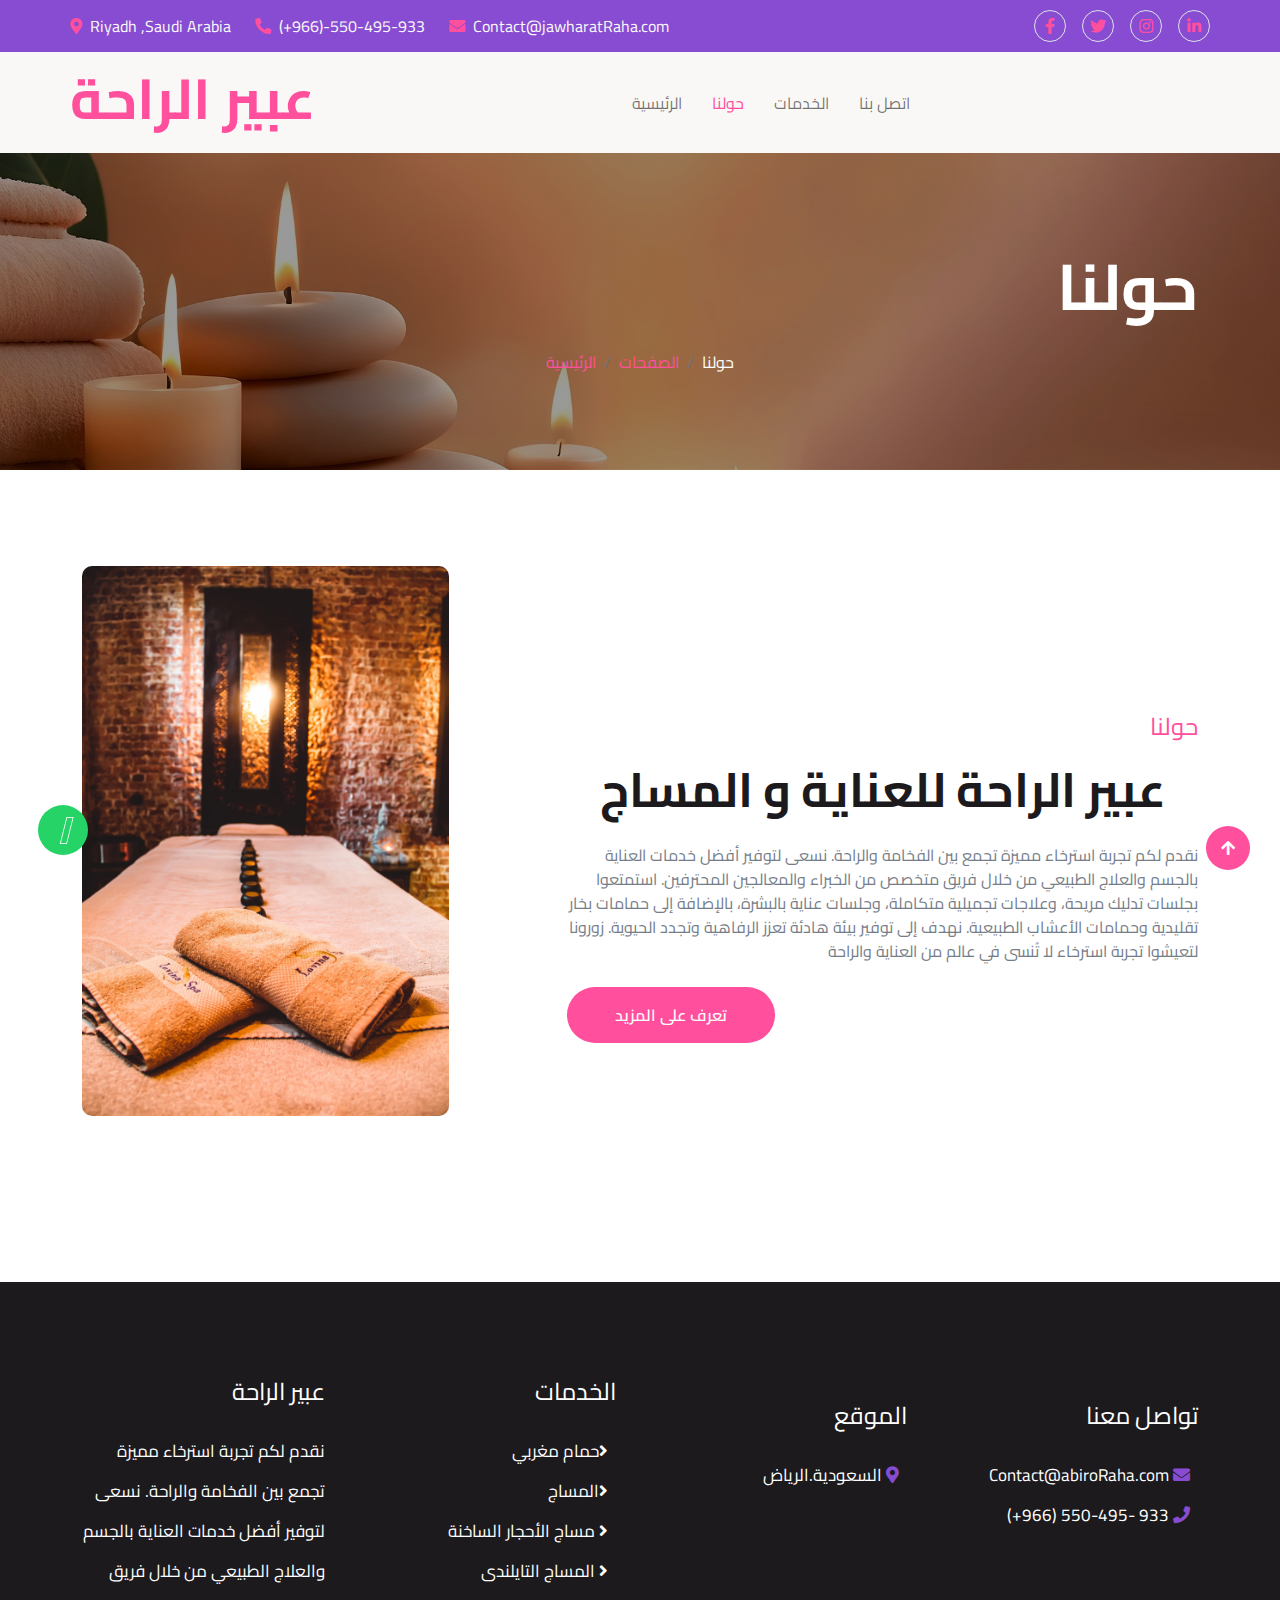
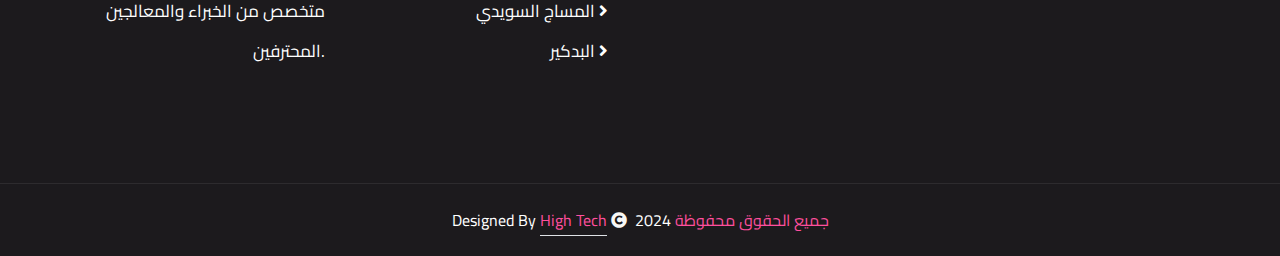
==== about.html @ 894aea15 "Initial commit" ====
<!DOCTYPE html>
<html lang="en">

    <head>
        <meta charset="utf-8">
        <title>عبير  الراحة</title>
        <meta content="width=device-width, initial-scale=1.0" name="viewport">
        <meta content="" name="keywords">
        <meta content="" name="description">


        <link rel="preconnect" href="https://fonts.googleapis.com">
<link rel="preconnect" href="https://fonts.gstatic.com" crossorigin>
<link href="https://fonts.googleapis.com/css2?family=Cairo:wght@200..1000&family=K2D:ital,wght@0,100;0,200;0,300;0,400;0,500;0,600;0,700;0,800;1,100;1,200;1,300;1,400;1,500;1,600;1,700;1,800&display=swap" rel="stylesheet">
        <!-- Icon Font Stylesheet -->
        <link rel="stylesheet" href="https://use.fontawesome.com/releases/v5.15.4/css/all.css"/>
        <link href="https://cdn.jsdelivr.net/npm/bootstrap-icons@1.4.1/font/bootstrap-icons.css" rel="stylesheet">
        <link rel="preconnect" href="https://fonts.googleapis.com">
<link rel="preconnect" href="https://fonts.gstatic.com" crossorigin>
<link href="https://fonts.googleapis.com/css2?family=Reem+Kufi:wght@400..700&display=swap" rel="stylesheet">

        <!-- Libraries Stylesheet -->
        <link href="lib/animate/animate.min.css" rel="stylesheet">
        <link href="lib/lightbox/css/lightbox.min.css" rel="stylesheet">
        <link href="lib/owlcarousel/assets/owl.carousel.min.css" rel="stylesheet">


        <!-- Customized Bootstrap Stylesheet -->
        <link href="css/bootstrap.min.css" rel="stylesheet">

        <!-- Template Stylesheet -->
        <link href="css/style.css" rel="stylesheet">
        <link rel="stylesheet" href="https://cdnjs.cloudflare.com/ajax/libs/font-awesome/6.6.0/css/all.min.css" integrity="sha512-Kc323vGBEqzTmouAECnVceyQqyqdsSiqLQISBL29aUW4U/M7pSPA/gEUZQqv1cwx4OnYxTxve5UMg5GT6L4JJg==" crossorigin="anonymous" referrerpolicy="no-referrer" />
        <link rel="shortcut icon" href="./img/massage.ico" type="image/x-icon">
        
    </head>

    <body>

        <!-- Spinner Start -->
        <div id="spinner" class="show w-100 vh-100 bg-white position-fixed translate-middle top-50 start-50  d-flex align-items-center justify-content-center">
            <div class="spinner-grow text-primary" role="status"></div>
        </div>
        <!-- Spinner End -->


        <!-- Navbar start -->
        <div class="container-fluid sticky-top px-0">
            <div class="container-fluid topbar d-none d-lg-block">
                <div class="container px-0">
                    <div class="row align-items-center">
                        <div class="col-lg-8">
                            <div class="d-flex flex-wrap">
                                <a href="#" class="me-4 text-light"><i class="fas fa-map-marker-alt text-primary me-2"></i>Riyadh ,Saudi Arabia</a>
                                <a href="#" class="me-4 text-light"><i class="fas fa-phone-alt text-primary me-2"></i>(+966)-550-495-933</a>
                                <a href="#" class="text-light"><i class="fas fa-envelope text-primary me-2"></i>Contact@jawharatRaha.com</a>
                            </div>

                        </div>
                        <div class="col-lg-4">
                            <div class="d-flex align-items-center justify-content-end">
                                <a href="#" class="me-3 btn-square border rounded-circle nav-fill"><i class="fab fa-facebook-f"></i></a>
                                <a href="#" class="me-3 btn-square border rounded-circle nav-fill"><i class="fab fa-twitter"></i></a>
                                <a href="#" class="me-3 btn-square border rounded-circle nav-fill"><i class="fab fa-instagram"></i></a>
                                <a href="#" class="btn-square border rounded-circle nav-fill"><i class="fab fa-linkedin-in"></i></a>
                            </div>
                        </div>
                    </div>
                </div>
            </div>
            <div class="container-fluid bg-light">
                <div class="container px-0">
                    <nav class="navbar navbar-light navbar-expand-xl">
                        <a href="index.html" class="navbar-brand">
                            <h1 class="text-primary display-4">عبير  الراحة</h1>
                        </a>
                        <button class="navbar-toggler py-2 px-3" type="button" data-bs-toggle="collapse" data-bs-target="#navbarCollapse">
                            <span class="fa fa-bars text-primary"></span>
                        </button>
                        <div class="collapse navbar-collapse bg-light py-3" id="navbarCollapse">
                            <div class="navbar-nav mx-auto border-top">
                                <a href="index.html" class="nav-item nav-link ">الرئيسية</a>
                                <a href="about.html" class="nav-item nav-link active">حولنا</a>
                                <a href="service.html" class="nav-item nav-link">الخدمات</a>
                                <a href="contact.html" class="nav-item nav-link">اتصل بنا</a>
                            </div>
                            
                
                        </div>
                    </nav>
                </div>
            </div>
        </div>
        <!-- Navbar End -->


        <!-- Modal Search Start -->
        <div class="modal fade" id="searchModal" tabindex="-1" aria-labelledby="exampleModalLabel" aria-hidden="true">
            <div class="modal-dialog modal-fullscreen">
                <div class="modal-content rounded-0">
                    <div class="modal-header">
                        <h5 class="modal-title" id="exampleModalLabel">Search by keyword</h5>
                        <button type="button" class="btn-close" data-bs-dismiss="modal" aria-label="Close"></button>
                    </div>
                    <div class="modal-body d-flex align-items-center">
                        <div class="input-group w-75 mx-auto d-flex">
                            <input type="search" class="form-control p-3" placeholder="keywords" aria-describedby="search-icon-1">
                            <span id="search-icon-1" class="input-group-text p-3"><i class="fa fa-search"></i></span>
                        </div>
                    </div>
                </div>
            </div>
        </div>
        <!-- Modal Search End -->



        <!-- Header Start -->
        <div class="container-fluid bg-breadcrumb py-5">
            <div class="container text-center py-5">
                <h3 class="text-white display-3 mb-4"> حولنا</h1>
                <ol class="breadcrumb justify-content-center mb-0">
                    <li class="breadcrumb-item"><a href="index.html">الرئيسية</a></li>
                    <li class="breadcrumb-item"><a href="#">الصفحات</a></li>
                    <li class="breadcrumb-item active text-white">حولنا</li>
                </ol>    
            </div>
        </div>
        <!-- Header End -->

        
        <!-- About Start -->
        <div class="container-fluid about py-5">
            <div class="container py-5">
                <div class="row g-5 align-items-center">
                    <div class="col-lg-5">
                        <div class="video">
                            <img src="img/spa9.jpg" class="img-fluid rounded" alt="">
                            <div class="position-absolute rounded border-5 border-top border-start border-white" style="bottom: 0; right: 0;;">
                                <img src="img/spa5.jpg" class="img-fluid rounded" alt="">
                            </div>
                           
                                <span></span>
                            </button>
                        </div>
                    </div>
                    <div class="col-lg-7">
                        <p class="fs-4 text-uppercase text-primary">حولنا</p>
                        <h1 class="display-5 mb-4">عبير  الراحة للعناية و المساج</h1>
                        <p class="mb-4">نقدم لكم تجربة استرخاء مميزة تجمع بين الفخامة والراحة. نسعى لتوفير أفضل خدمات العناية بالجسم والعلاج الطبيعي من خلال فريق متخصص من الخبراء والمعالجين المحترفين. استمتعوا بجلسات تدليك مريحة، وعلاجات تجميلية متكاملة، وجلسات عناية بالبشرة، بالإضافة إلى حمامات بخار تقليدية وحمامات الأعشاب الطبيعية. نهدف إلى توفير بيئة هادئة تعزز الرفاهية وتجدد الحيوية. زورونا لتعيشوا تجربة استرخاء لا تُنسى في عالم من العناية والراحة
                        </p>
                       
                           
                        
                        <a href="#" class="btn btn-primary btn-primary-outline-0 rounded-pill py-3 px-5">تعرف على المزيد</a>
                    </div> 
                </div>
            </div>
        </div>
        <!-- About End -->



        <!-- Footer Start -->
        <div class="container-fluid footer py-5">
            <div class="container py-5">
                <div class="row g-5">
                    <div class="col-md-6 col-lg-6 col-xl-3">
                        <div class="footer-item">
                            <h4 class="mb-4 text-white">عبير  الراحة</h4>
                            <p class="text-white">نقدم لكم تجربة استرخاء مميزة تجمع بين الفخامة والراحة. نسعى لتوفير أفضل خدمات العناية بالجسم والعلاج الطبيعي من خلال فريق متخصص من الخبراء والمعالجين المحترفين. </p>
                           
                        </div>
                    </div>
                    <div class="col-md-6 col-lg-6 col-xl-3">
                        <div class="footer-item d-flex flex-column">
                            <h4 class="mb-4 text-white">الخدمات</h4>
                            <a href=""> حمام مغربي<i class="fas fa-angle-right me-2"></i></a>
                            <a href="">المساج<i class="fas fa-angle-right me-2"></i> </a>
                            <a href=""> مساج الأحجار الساخنة <i class="fas fa-angle-right me-2"></i></a>
                            <a href="">المساج التايلندى <i class="fas fa-angle-right me-2"></i> </a>
                            <a href=""> المساج السويدي <i class="fas fa-angle-right me-2"></i></a>
                            <a href="">البدكير <i class="fas fa-angle-right me-2"></i></a>

                            
                        </div>
                    </div>
                    <div class="col-md-6 col-lg-6 col-xl-3">
                        <div class="footer-item d-flex flex-column">
                            <h4 class="my-4 text-white">الموقع</h4>
                            <p class="mb-0"> السعودية.الرياض  <i class="fas fa-map-marker-alt text-secondary me-2"></i></p>
                        </div>
                    </div>
                    <div class="col-md-6 col-lg-6 col-xl-3">
                        <div class="footer-item d-flex flex-column">
                            <h4 class="my-4 text-white">تواصل معنا </h4>
                            <p class="mb-0"> Contact@abiroRaha.com  <i class="fas fa-envelope text-secondary me-2"></i></p>
                            <p class="mb-0">(+966) 550-495- 933 <i class="fas fa-phone text-secondary me-2"></i></p>
                        </div>
                    </div>
                </div>
            </div>
        </div>
        <!-- Footer End -->



        <!-- Copyright Start -->
        <div class="container-fluid copyright py-4">
            <div class="container " >
                <div class="row g-4  align-items-center">
                    
                     <div class="col-md-12 text-center  text-white">
                         Designed By <a class="border-bottom" >High Tech</a> 
                        <span class="text-right"><a href="#"><i class="fas fa-copyright text-light me-2"></i>جميع الحقوق محفوظة </a>2024</span>
                     </div>
       
                </div>
            </div>
        </div>
        <!-- Copyright End -->


        <a href="https://wa.me/+966550495933?text=تواصل لحجز موعدك" class="btn  rounded-circle " id="wats" target="_blank">
            <i class="fa-brands fa-whatsapp"></i>  </a>
        <!-- Back to Top -->
        <a href="#" class="btn btn-primary btn-primary-outline-0 btn-md-square rounded-circle back-to-top"><i class="fa fa-arrow-up"></i></a>   

        
    <!-- JavaScript Libraries -->
    <script src="https://ajax.googleapis.com/ajax/libs/jquery/3.6.4/jquery.min.js"></script>
    <script src="https://cdn.jsdelivr.net/npm/bootstrap@5.0.0/dist/js/bootstrap.bundle.min.js"></script>
    <script src="lib/wow/wow.min.js"></script>
    <script src="lib/easing/easing.min.js"></script>
    <script src="lib/waypoints/waypoints.min.js"></script>
    <script src="lib/counterup/counterup.min.js"></script>
    <script src="lib/lightbox/js/lightbox.min.js"></script>
    <script src="lib/owlcarousel/owl.carousel.min.js"></script>

    <!-- Template Javascript -->
    <script src="js/main.js"></script>
    </body>

</html>
---- css/style.css ----
/*** Spinner Start ***/
/* 
@import url('https://fonts.googleapis.com/css2?family=Cairo:wght@200..1000&family=K2D:ital,wght@0,100;0,200;0,300;0,400;0,500;0,600;0,700;0,800;1,100;1,200;1,300;1,400;1,500;1,600;1,700;1,800&display=swap'); */


body{  
    font-family: "Cairo", sans-serif !important;
    position: relative;


}
h1{
    font-family: "Cairo", sans-serif !important;
    text-align:  center !important;
}
h3 ,h4{
    font-family: "Cairo", sans-serif !important;
    text-align: right !important;
}
h5{
    font-family: "Cairo", sans-serif !important;
font-weight:bold ;
}
#spinner {
    opacity: 0;
    visibility: hidden;
    transition: opacity .8s ease-out, visibility 0s linear .5s;
    z-index: 99999;
 }
input , textarea{
    text-align: right;
}
 #spinner.show {
     transition: opacity .8s ease-out, visibility 0s linear .0s;
     visibility: visible;
     opacity: 1;
 }
/*** Spinner End ***/

.back-to-top {
    position: fixed;
    right: 30px;
    bottom: 30px;
    display: flex;
    width: 45px;
    height: 45px;
    align-items: center;
    justify-content: center;
    transition: 0.5s;
    z-index: 99;
}

/*** Button Start ***/
.btn {
    font-weight: 600;
    transition: .5s;
}

.btn-square {
    width: 32px;
    height: 32px;
}

.btn-sm-square {
    width: 34px;
    height: 34px;
}

.btn-md-square {
    width: 44px;
    height: 44px;
}

.btn-lg-square {
    width: 56px;
    height: 56px;
}

.btn-square,
.btn-sm-square,
.btn-md-square,
.btn-lg-square {
    padding: 0;
    display: flex;
    align-items: center;
    justify-content: center;
    font-weight: normal;
}

.btn-primary-outline-0 {
    border: 0;
    color: var(--bs-white) !important;
}

.btn-light-outline-0 {
    border: 0;
    color: var(--bs-primary) !important;
}

.btn-primary-outline-0:hover {
    background: var(--bs-secondary) !important;
    color: var(--bs-white) !important;
}

.btn-light-outline-0:hover {
    background: var(--bs-secondary) !important;
    color: var(--bs-white) !important;
}

/*** Topbar Start ***/
.sticky-top {
    transition: 0.5s;
    background: var(--bs-white);
}

.topbar {
    padding: 10px 0;
    background: var(--bs-secondary) !important;
}

/*** Topbar End ***/

/*** Navbar Start ***/
.navbar .navbar-nav .nav-link {
    padding: 10px 15px;
    font-size: 16px;
    transition: .5s;
    text-align: right !important;
}

.navbar .navbar-nav .nav-link:hover,
.navbar .navbar-nav .nav-link.active,
.sticky-top.bg-white .navbar .navbar-nav .nav-link:hover,
.sticky-top.bg-white .navbar .navbar-nav .nav-link.active {
    color: var(--bs-primary);
}

.navbar .dropdown-toggle::after {
    border: none;
    content: "\f107";
    font-family: "Font Awesome 5 Free";
    font-weight: 700;
    vertical-align: middle;
    margin-left: 8px;
}

@media (min-width: 1200px) {
    .navbar .nav-item .dropdown-menu {
        display: block;
        visibility: hidden;
        top: 100%;
        transform: rotateX(-75deg);
        transform-origin: 0% 0%;
        border: 0;
        transition: .5s;
        opacity: 0;
    }
}

.dropdown .dropdown-menu a:hover {
    background: var(--bs-secondary);
    color: var(--bs-primary);
}

.navbar .nav-item:hover .dropdown-menu {
    transform: rotateX(0deg);
    visibility: visible;
    background: var(--bs-light) !important;
    border-radius: 10px !important;
    transition: .5s;
    opacity: 1;
}

@media (min-width: 1200px) {
    .navbar .navbar-collapse .border-top {
        border-top: none !important;
    }
}

#searchModal .modal-content {
    background: rgba(250, 250, 250, .6);
}
/*** Navbar End ***/

/*** Carousel Start ***/
.carousel-item {
    position: relative;
    min-height: 100vh
    
}

.carousel-item img {
    position: absolute;
    width: 100%;
    height: 100%;
    object-fit: cover;
}

.carousel-item .carousel-caption {
    width: 100%;
    height: 100%;
    position: absolute;
    top: 0;
    left: 0;
    display: flex;
    align-items: center;
    justify-content: center;
    text-align: center;
    background: linear-gradient(rgba(4, 4, 4, 0.645), rgba(4, 4, 4, 0.645));
    background-size: cover;
}

.carousel-control-prev,
.carousel-control-next {
    opacity: 0;
}

.carousel-control-prev .carousel-control-prev-icon,
.carousel-control-next .carousel-control-next-icon {
    background: transparent;
}

#carouselId .carousel-indicators {
    padding-bottom: 30px;
}

#carouselId .carousel-indicators li {
    border-top: 10px solid var(--bs-white);
    border-bottom: 10px solid var(--bs-white);
    border-right: 5px solid var(--bs-white);
    border-left: 5px solid var(--bs-white);
    margin-right: 10px;
    border-radius: 10px;
    transition: 0.5s;
}

#carouselId .carousel-indicators li.active {
    background: var(--bs-primary);
    border-color: var(--bs-primary);
    border-right: 15px solid var(--bs-primary);
    border-left: 15px solid var(--bs-primary);
}
/*** Carousel End ***/


.bg-breadcrumb {
    background: linear-gradient(rgba(0, 0, 0, 0.4), rgba(0, 0, 0, 0.4)), url(../img/img1.jpg);
    background-position: center center;
    background-repeat: no-repeat;
    background-size: cover;
}

/*** Services Start ***/
.services {
   text-align: right !important;
}
.services .services-item {
    transition: 0.5s;

    text-align: right !important;
}
.services .services-item h3 ,p{

    text-align: right !important;
}

.services .services-item:hover {
    background: var(--bs-primary) !important;
    border-color: var(--bs-secondary) !important;
}

.services .services-item:hover .services-content p,
.services .services-item:hover .services-content h3 {
    color: var(--bs-white);
    transition: 0.5s;
    font-family: "Cairo" !important;
}

.services .services-item:hover .services-content a.btn {
    background: var(--bs-white);
    color: var(--bs-primary) !important;
}

.services .services-item:hover .services-content a.btn:hover {
    color: var(--bs-white) !important;
}

.services .services-item .services-img {
    overflow: hidden;
}

.services .services-item .services-img img {
    transition: 0.5s;
}

.services .services-item .services-img img:hover {
    transform: scale(1.3);
}
/*** Services End ***/



/*** About Start ***/
/*** Youtube Video start ***/
.video {
    position: relative;
    padding-right: 70px; 
    padding-bottom: 70px;
    border-radius: 10px;
}

.video .btn-play {
    position: absolute;
    z-index: 3;
    top: 45%;
    left: 50%;
    transform: translate(-50%, -45%);
    margin-left: -35px;
    box-sizing: content-box;
    display: block;
    width: 32px;
    height: 44px;
    border-radius: 50%;

}

.video .btn-play:before {
    content: "";
    position: absolute;
    z-index: 0;
    left: 50%;
    top: 50%;
    transform: translateX(-50%) translateY(-50%);
    display: block;
    width: 100px;
    height: 100px;
    background: var(--bs-secondary);
    border-radius: 50%;
    animation: pulse-border 1500ms ease-out infinite;
}

.video .btn-play:after {
    content: "";
    position: absolute;
    z-index: 1;
    left: 50%;
    top: 50%;
    transform: translate(-50%, -50%);
    display: block;
    width: 100px;
    height: 100px;
    background: var(--bs-primary);
    border-radius: 50%;
    transition: all 200ms;
}

.video .btn-play span {
    display: block;
    position: relative;
    z-index: 3;
    width: 0;
    height: 0;
    border-left: 32px solid var(--bs-white);
    border-top: 22px solid transparent;
    border-bottom: 22px solid transparent;
}

@keyframes pulse-border {
    0% {
        transform: translateX(-50%) translateY(-50%) translateZ(0) scale(1);
        opacity: 1;
    }

    100% {
        transform: translateX(-50%) translateY(-50%) translateZ(0) scale(1.5);
        opacity: 0;
    }
}

#videoModal {
    z-index: 99999;
}

#videoModal .modal-dialog {
    position: relative;
    max-width: 800px;
    margin: 60px auto 0 auto;
}

#videoModal .modal-body {
    position: relative;
    padding: 0px;
}

#videoModal .close {
    position: absolute;
    width: 30px;
    height: 30px;
    right: 0px;
    top: -30px;
    z-index: 999;
    font-size: 30px;
    font-weight: normal;
    color: #ffffff;
    background: #000000;
    opacity: 1;
}
/*** Youtube Video End ***/
/*** About End ***/


/*** Appointment  Start ***/
.appointment {
    background: linear-gradient(rgba(0, 0, 0, 0.5), rgba(0, 0, 0, 0.5)), url(../img/appointment-background.jpg);
    background-position: center center;
    background-repeat: no-repeat;
    background-size: cover;
}

.appointment .appointment-form {
    background: linear-gradient(rgba(0, 0, 0, 0.4), rgba(0, 0, 0, .4));
    object-fit: cover;
    border-radius: 10px;
}

.appointment .appointment-time {
    background: linear-gradient(rgba(255, 255, 255, 0.2), rgba(255, 255, 255, .2));
    object-fit: cover;
    border-radius: 10px;
}
/*** Appointment End ***/

/*** Counter Start ***/
.counter-section .counter-item .counter-content {
    position: relative;
    margin-bottom: 60px;
    background-image: linear-gradient(rgba(252, 152, 195, 0.3), rgba(255, 255, 255, 0.3), rgba(136, 76, 210, 0.3));
    border-radius: 10px;
    z-index: 9;
}

.counter-section .counter-item {
    text-align: center;
    background: rgba(255, 255, 255, .5) !important;
    background: linear-gradient(rgba(0, 0, 0, 0.3), rgba(0, 0, 0, 0.3));
    object-fit: cover;
    border-radius: 0 25% 0 25%;
}

.counter-section .counter-item .counter-content .svg-img {
    position: absolute;
    bottom: 0; 
    left: 50%; 
    transform: translateX(-50%); 
    margin-bottom: -50px; 
    margin-left: -45px; 
    transform: rotate(180deg);
}

.counter-section .counter-item .counter-quantity {
    width: 110px;
    height: 110px;
    border-radius: 55px;
    display: inline-flex;
    align-items: center;
    justify-content: center;
    background: var(--bs-primary);
}
/*** Counter End ***/


/*** Events Start ***/
.gallery .tab-class .nav-item {
    padding: 0 0 20px 0;
}
.gallery .tab-class .nav-item a.active {
    background: var(--bs-primary) !important;
}

.gallery .tab-class .nav-item a.active span {
    color: var(--bs-white) !important;
}

.gallery .gallery-img {
    position: relative;
    overflow: hidden;
    border-radius: 10px;
}

.gallery .gallery-img img {
    transition: 0.5s;
}

.gallery .gallery-img:hover img {
    transform: scale(1.3);
}

.gallery .gallery-img .gallery-overlay {
    position: absolute;
    width: 100%;
    height: 100%;
    top: 0;
    left: 0;
    background: rgba(255, 255, 255, 0.5);
    border-radius: 10px;
    transition: 0.5s;
    opacity: 0;
    z-index: 1;
}

.gallery .gallery-img .search-icon {
    position: absolute;
    top: 50%;
    left: 50%;
    transform: translate(-50%, -50%);
    transition: 0.5s;
    opacity: 0;
    z-index: 2;
    
}

.gallery .gallery-img:hover .gallery-overlay,
.gallery .gallery-img:hover .search-icon {
    opacity: 1;
}
/*** Events End ***/


/*** Pricing Start ***/
.pricing {
    background: linear-gradient(rgba(0, 0, 0, 0.5), rgba(0, 0, 0, 0.5)), url(../img/appointment-background.jpg);
    background-position: center center;
    background-repeat: no-repeat;
    background-size: cover;
}

.pricing .pricing-item {
    color: var(--bs-white);
}

.pricing .pricing-item .pricing-content {
    background: rgba(255, 255, 255, 0.4);
}

.pricing .owl-carousel.pricing-carousel {
    position: relative;
}

.pricing .owl-carousel.pricing-carousel .owl-nav {
    position: absolute;
    top: -60px;
    right: 0;
    display: flex;
    font-size: 40px;
    color: var(--bs-white);

}

.pricing .owl-carousel.pricing-carousel .owl-nav .owl-prev {
    margin-right: 40px;
}

.pricing .owl-carousel.pricing-carousel .owl-nav .owl-prev,
.pricing .owl-carousel.pricing-carousel .owl-nav .owl-next {
    transition: 0.5s;
}

.pricing .owl-carousel.pricing-carousel .owl-nav .owl-prev:hover,
.pricing .owl-carousel.pricing-carousel .owl-nav .owl-next:hover {
    color: var(--bs-primary);
}
/*** Pricing End ***/

/*** Team Start ***/
.team .team-item {
    position: relative;
    border-radius: 10px;
    overflow: hidden;
}

.team .team-item .team-text {
    background: var(--bs-primary);
}

.team .team-item .team-social {
    position: absolute;
    top: -180px; 
    left: 20px; 
    opacity: 0;
    transition: 0.5s;
}

.team .team-item:hover .team-social {
    top: 20px; 
    left: 20px;
    opacity: 1;
}

.team .team-item .team-img {
    position: relative;
    width: 100%;
}

.team .team-item .team-img::after {
    content: "";
    position: absolute;
    bottom: 100%;
    left: 0;
    right: 0;
    background: rgba(0, 0, 0, 0.3);
    overflow: hidden;
    width: 100%;
    height: 0;
    transition: 0.5s ease;
}

.team .team-item:hover .team-img::after {
    bottom: 0;
    height: 100%;
}

.team .team-item .team-text {
    transition: 0.5s;
}

.team .team-item:hover .team-text {
    background: var(--bs-secondary);
}
/*** Team End ***/

/*** testimonial Start ***/
.testimonial {
    background: linear-gradient(rgba(0, 0, 0, 0.5), rgba(0, 0, 0, 0.5)), url(../img/testimonial-bg.jpg);
    background-position: center center;
    background-repeat: no-repeat;
    background-size: cover;
}

.testimonial .testimonial-item {
    background: rgba(0, 0, 0, 0.4);
}

.testimonial .owl-carousel.testimonial-carousel {
    position: relative;
}

.testimonial .owl-carousel.testimonial-carousel .owl-nav {
    position: absolute;
    top: -60px;
    right: 0;
    display: flex;
    font-size: 40px;
    color: var(--bs-white);
}

.testimonial .owl-carousel.testimonial-carousel .owl-nav .owl-prev {
    margin-right: 40px;
}

.testimonial .owl-carousel.testimonial-carousel .owl-nav .owl-prev,
.testimonial .owl-carousel.testimonial-carousel .owl-nav .owl-next {
    transition: 0.5s;
}

.testimonial .owl-carousel.testimonial-carousel .owl-nav .owl-prev:hover,
.testimonial .owl-carousel.testimonial-carousel .owl-nav .owl-next:hover {
    color: var(--bs-primary);
}
/*** testimonial end ***/

/*** Contact Start ***/
.contact {
    background: linear-gradient(rgba(0, 0, 0, 0.5), rgba(0, 0, 0, 0.5)), url(../img/appointment-background.jpg);
    background-position: center center;
    background-repeat: no-repeat;
    background-size: cover;
}

.contact .contact-form {
    background: rgba(255, 255, 255, 0.6);
}
/*** Contact End ***/

/*** footer start ***/
.footer {
    background: var(--bs-dark);
    text-align: right !important;
}

.footer .footer-item a,
.footer .footer-item p {
    color: var(--bs-white);
    line-height: 40px;
    font-size: 17px;
    transition: 0.5s;
}

.footer .footer-item a:hover {
    letter-spacing: 2px;
    color: var(--bs-primary) !important;
}

/*** Footer End ***/

/*** copyright Start ***/
.copyright {
    border-top: 1px solid rgba(255, 255, 255, 0.08);
    background: var(--bs-dark) !important;
}
/*** copyright end ***/
#wats{
    width:50px ;
    height: 50px;
    position: fixed;
    bottom: 5%;
    left: 3%;
    z-index: 9999;
    display: flex;
    justify-content: center;
    align-items: center;
    background-color: #25d366;
    color: #ffffff;
    font-size:38px;
    padding: 10px;
    

}
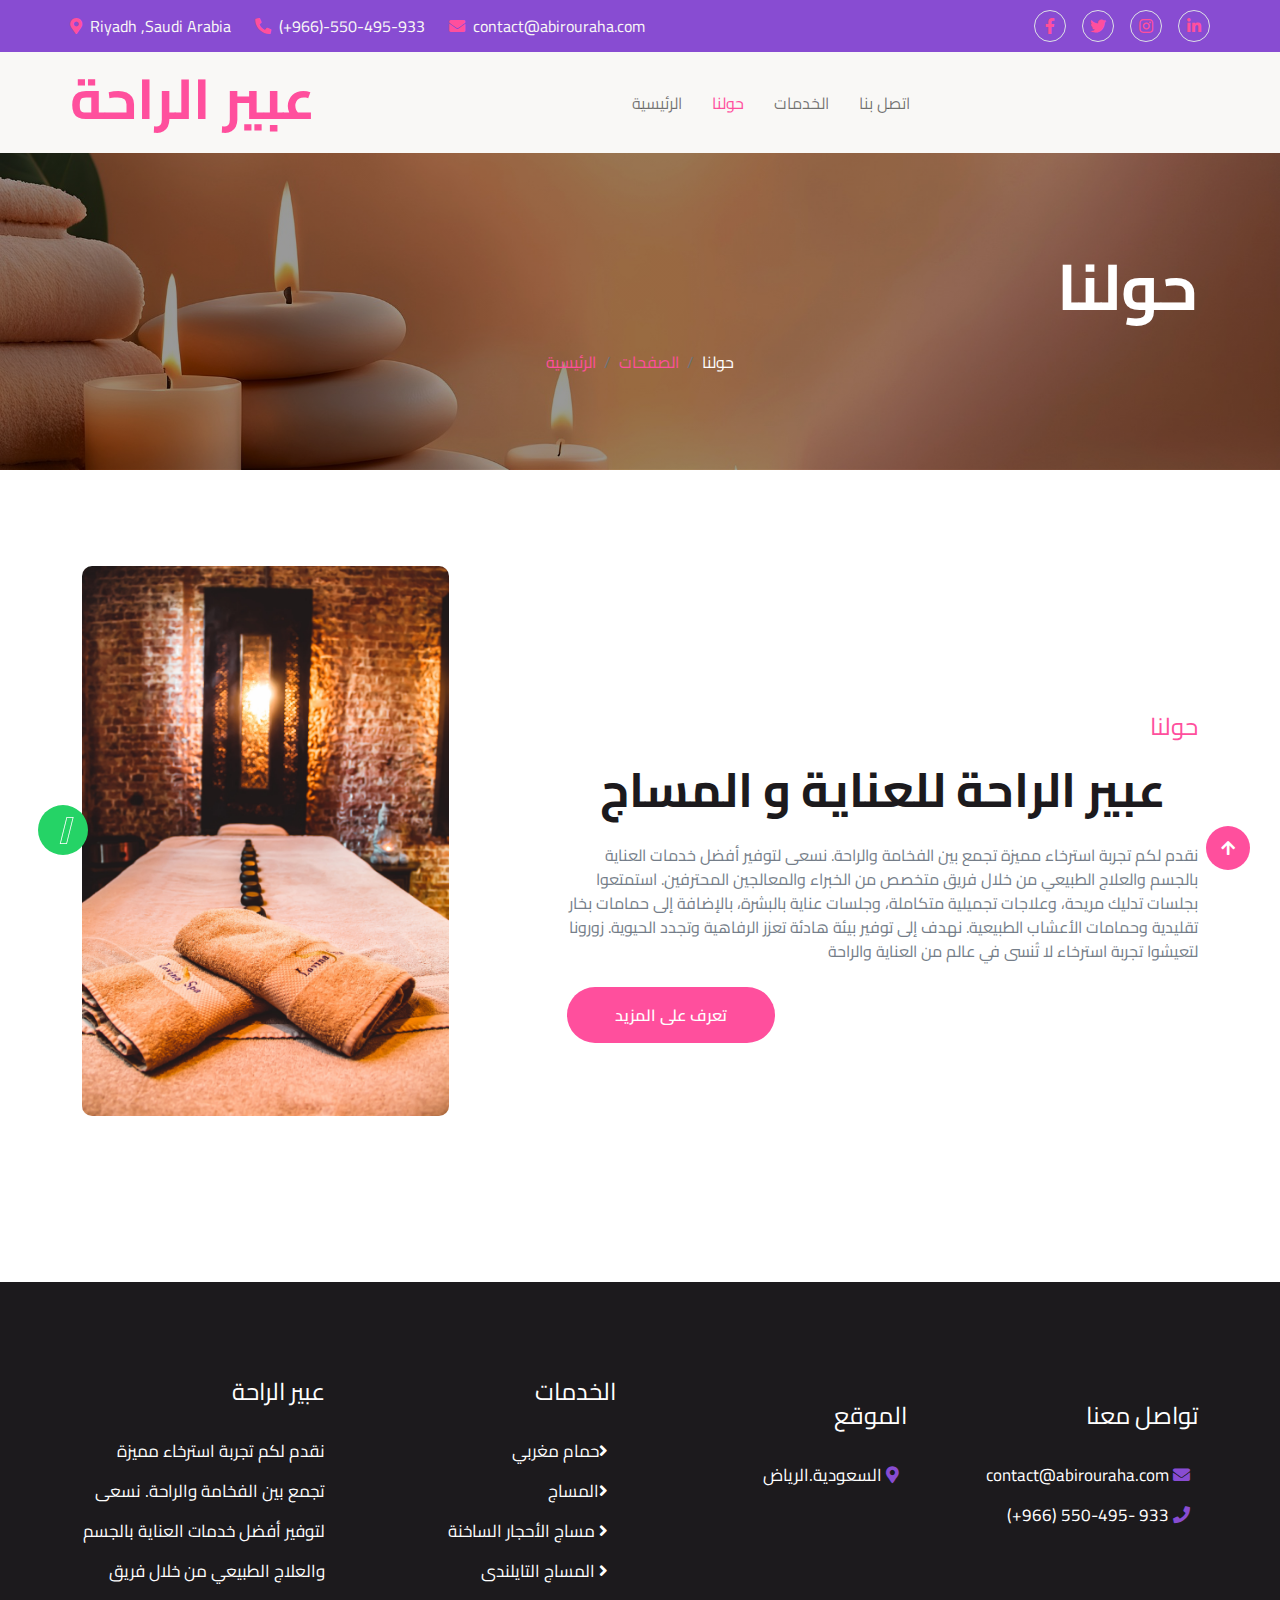
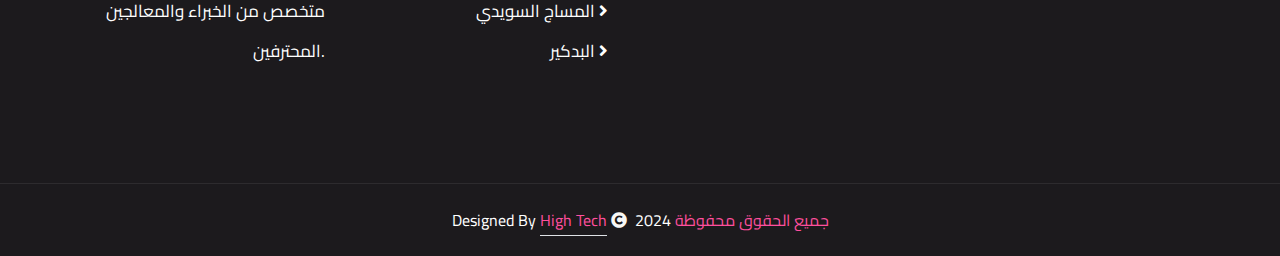
==== commit 41299e47: "Update about.html" ====
--- a/about.html
+++ b/about.html
@@ -53,7 +53,7 @@
                             <div class="d-flex flex-wrap">
                                 <a href="#" class="me-4 text-light"><i class="fas fa-map-marker-alt text-primary me-2"></i>Riyadh ,Saudi Arabia</a>
                                 <a href="#" class="me-4 text-light"><i class="fas fa-phone-alt text-primary me-2"></i>(+966)-550-495-933</a>
-                                <a href="#" class="text-light"><i class="fas fa-envelope text-primary me-2"></i>Contact@jawharatRaha.com</a>
+                                <a href="#" class="text-light"><i class="fas fa-envelope text-primary me-2"></i>contact@abirouraha.com</a>
                             </div>
 
                         </div>
@@ -194,7 +194,7 @@
                     <div class="col-md-6 col-lg-6 col-xl-3">
                         <div class="footer-item d-flex flex-column">
                             <h4 class="my-4 text-white">تواصل معنا </h4>
-                            <p class="mb-0"> Contact@abiroRaha.com  <i class="fas fa-envelope text-secondary me-2"></i></p>
+                            <p class="mb-0">contact@abirouraha.com <i class="fas fa-envelope text-secondary me-2"></i></p>
                             <p class="mb-0">(+966) 550-495- 933 <i class="fas fa-phone text-secondary me-2"></i></p>
                         </div>
                     </div>
@@ -241,4 +241,4 @@
     <script src="js/main.js"></script>
     </body>
 
-</html>+</html>
